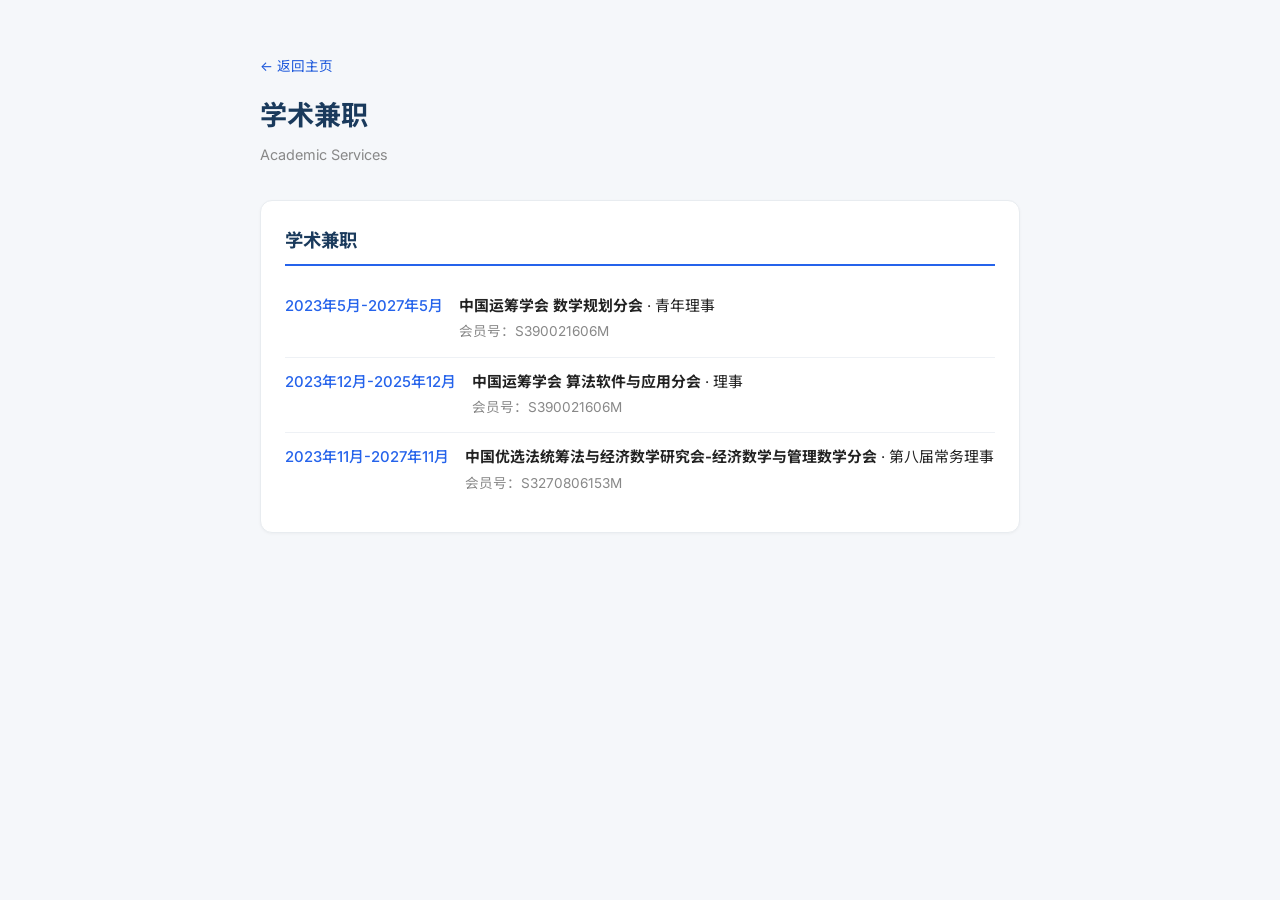
==== academic-services.html @ ae2e0cd4 "Add academic services card and page" ====
<!DOCTYPE html>
<html lang="zh-CN">
<head>
    <meta charset="UTF-8">
    <meta name="viewport" content="width=device-width, initial-scale=1.0">
    <title>学术兼职 — 何洪津</title>
    <link rel="preconnect" href="https://fonts.googleapis.com">
    <link href="https://fonts.googleapis.com/css2?family=Inter:wght@400;500;600;700&family=Noto+Sans+SC:wght@400;500;600;700&display=swap" rel="stylesheet">
    <style>
        *, *::before, *::after { box-sizing: border-box; margin: 0; padding: 0; }
        body { font-family: 'Inter', 'Noto Sans SC', -apple-system, sans-serif; color: #222; background: #f5f7fa; line-height: 1.7; }
        a { color: #1a56db; text-decoration: none; }
        a:hover { text-decoration: underline; }
        .page { max-width: 800px; margin: 0 auto; padding: 24px 20px 80px; }

        header { padding: 28px 0 8px; }
        .back-link { font-size: 0.85rem; color: #1a56db; }
        header h1 { font-size: 1.7rem; font-weight: 700; color: #1a3a5c; margin-top: 14px; }
        header .sub { font-size: 0.9rem; color: #888; margin-top: 4px; }

        .block { background: #fff; border: 1px solid #e8ecf0; border-radius: 12px; padding: 24px; margin-top: 24px; box-shadow: 0 1px 3px rgba(0,0,0,0.04); }
        .block-title { font-size: 1.15rem; font-weight: 700; color: #1a3a5c; margin-bottom: 16px; padding-bottom: 8px; border-bottom: 2px solid #2563eb; }

        .item-list { list-style: none; }
        .item-list li { padding: 12px 0; border-bottom: 1px solid #eef1f5; display: flex; gap: 16px; font-size: 0.93rem; }
        .item-list li:last-child { border-bottom: none; }
        .item-date { flex-shrink: 0; color: #2563eb; font-weight: 500; min-width: 150px; }
        .item-content { flex: 1; }
        .item-num { color: #888; font-size: 0.85rem; }

        @media (max-width: 700px) {
            .item-list li { flex-direction: column; gap: 4px; }
            .item-date { min-width: 0; }
        }
    </style>
</head>
<body>
<div class="page">
    <header>
        <a class="back-link" href="index.html#cn-profile">← 返回主页</a>
        <h1>学术兼职</h1>
        <p class="sub">Academic Services</p>
    </header>

    <section class="block">
        <h2 class="block-title">学术兼职</h2>
        <ul class="item-list">
            <li>
                <span class="item-date">2023年5月-2027年5月</span>
                <span class="item-content">
                    <strong>中国运筹学会 数学规划分会</strong> · 青年理事<br>
                    <span class="item-num">会员号：S390021606M</span>
                </span>
            </li>
            <li>
                <span class="item-date">2023年12月-2025年12月</span>
                <span class="item-content">
                    <strong>中国运筹学会 算法软件与应用分会</strong> · 理事<br>
                    <span class="item-num">会员号：S390021606M</span>
                </span>
            </li>
            <li>
                <span class="item-date">2023年11月-2027年11月</span>
                <span class="item-content">
                    <strong>中国优选法统筹法与经济数学研究会-经济数学与管理数学分会</strong> · 第八届常务理事<br>
                    <span class="item-num">会员号：S3270806153M</span>
                </span>
            </li>
        </ul>
    </section>
</div>
</body>
</html>
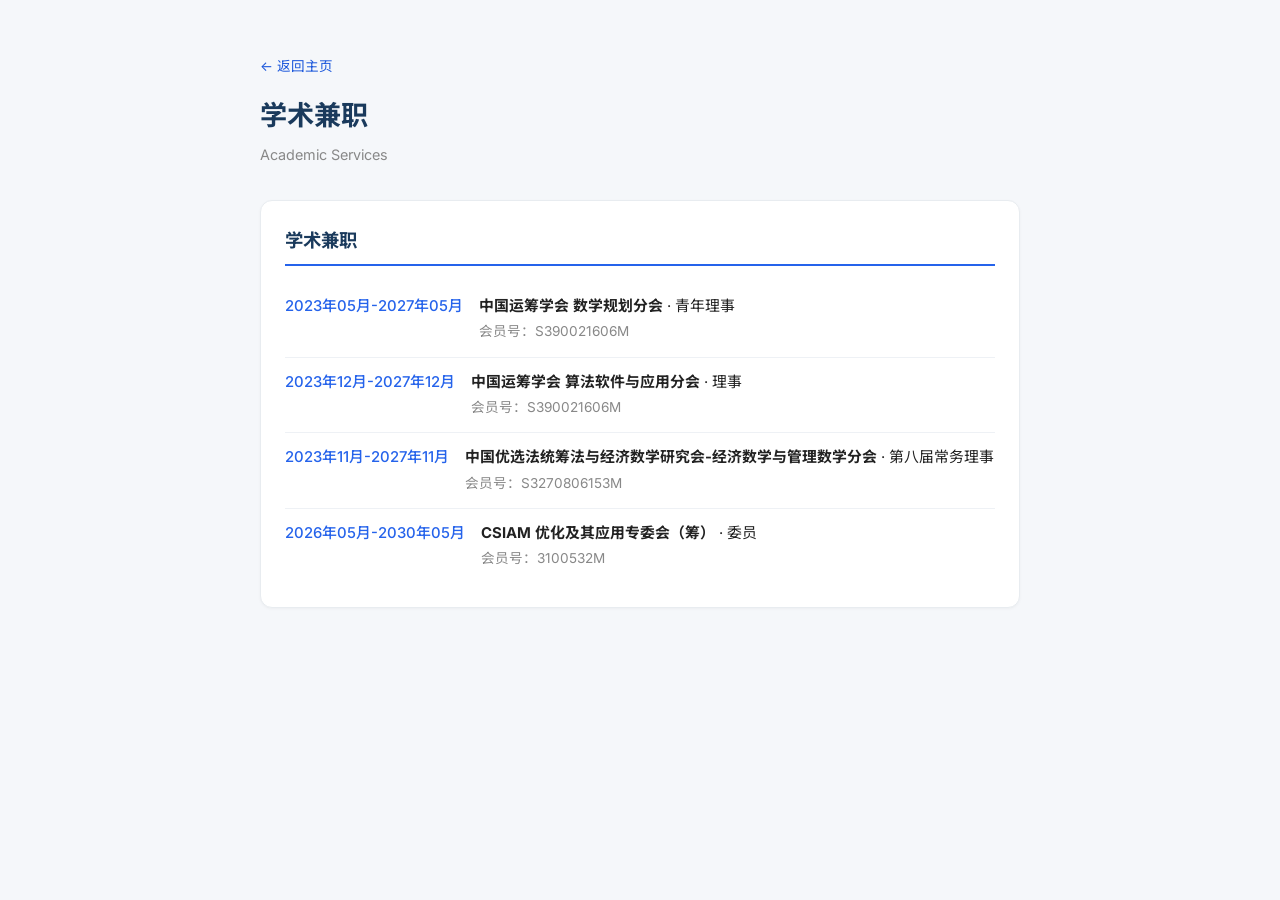
==== commit abfaae1a: "Update academic services (add CSIAM committee)" ====
--- a/academic-services.html
+++ b/academic-services.html
@@ -46,14 +46,14 @@
         <h2 class="block-title">学术兼职</h2>
         <ul class="item-list">
             <li>
-                <span class="item-date">2023年5月-2027年5月</span>
+                <span class="item-date">2023年05月-2027年05月</span>
                 <span class="item-content">
                     <strong>中国运筹学会 数学规划分会</strong> · 青年理事<br>
                     <span class="item-num">会员号：S390021606M</span>
                 </span>
             </li>
             <li>
-                <span class="item-date">2023年12月-2025年12月</span>
+                <span class="item-date">2023年12月-2027年12月</span>
                 <span class="item-content">
                     <strong>中国运筹学会 算法软件与应用分会</strong> · 理事<br>
                     <span class="item-num">会员号：S390021606M</span>
@@ -66,6 +66,13 @@
                     <span class="item-num">会员号：S3270806153M</span>
                 </span>
             </li>
+            <li>
+                <span class="item-date">2026年05月-2030年05月</span>
+                <span class="item-content">
+                    <strong>CSIAM 优化及其应用专委会（筹）</strong> · 委员 <br>
+                    <span class="item-num">会员号：3100532M</span>
+                </span>
+            </li>
         </ul>
     </section>
 </div>
